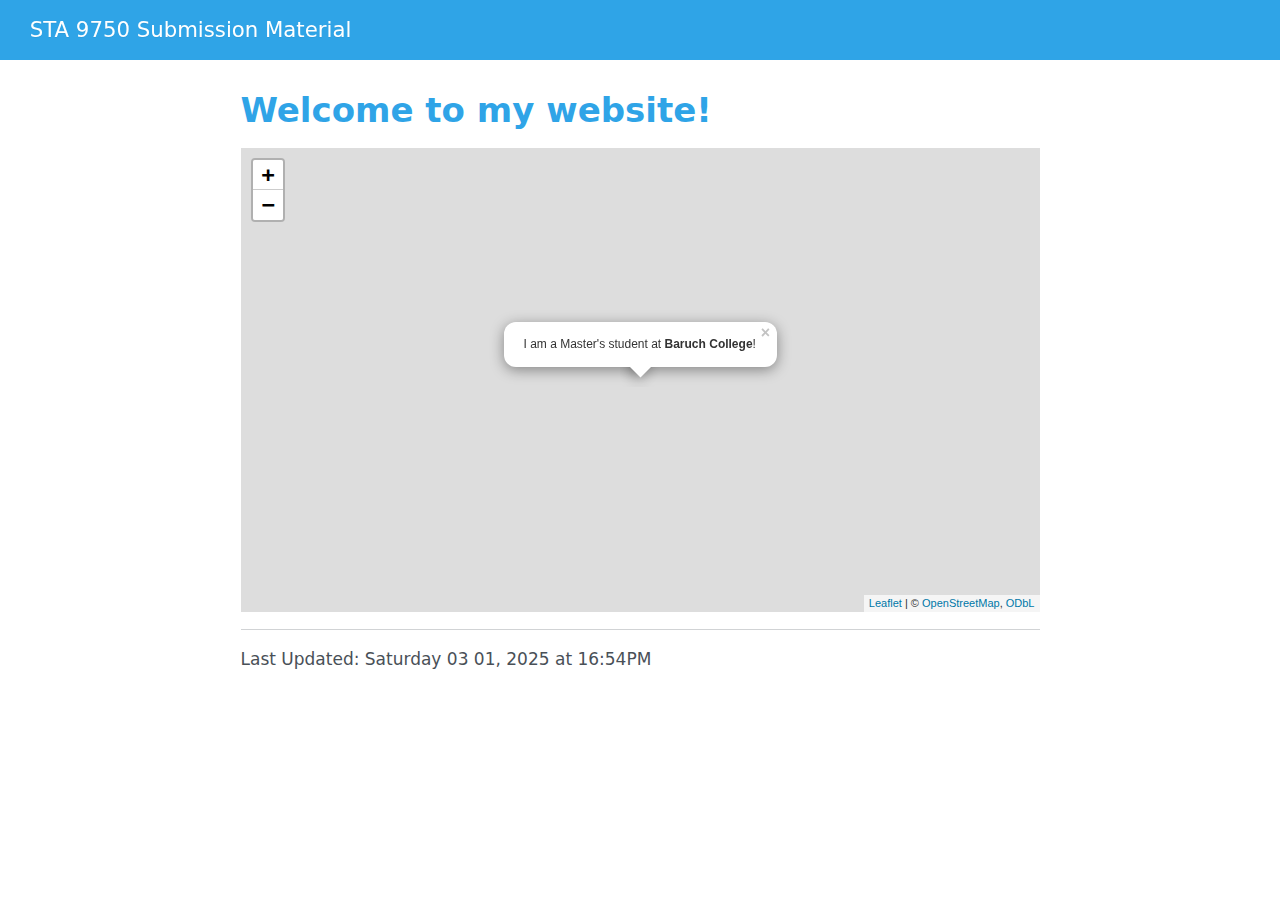
==== docs/index.html @ 170906ae "map added" ====
<!DOCTYPE html>
<html xmlns="http://www.w3.org/1999/xhtml" lang="en" xml:lang="en"><head>

<meta charset="utf-8">
<meta name="generator" content="quarto-1.6.40">

<meta name="viewport" content="width=device-width, initial-scale=1.0, user-scalable=yes">


<title>Welcome to my website! – STA 9750 Submission Material</title>
<style>
code{white-space: pre-wrap;}
span.smallcaps{font-variant: small-caps;}
div.columns{display: flex; gap: min(4vw, 1.5em);}
div.column{flex: auto; overflow-x: auto;}
div.hanging-indent{margin-left: 1.5em; text-indent: -1.5em;}
ul.task-list{list-style: none;}
ul.task-list li input[type="checkbox"] {
  width: 0.8em;
  margin: 0 0.8em 0.2em -1em; /* quarto-specific, see https://github.com/quarto-dev/quarto-cli/issues/4556 */ 
  vertical-align: middle;
}
</style>


<script src="site_libs/quarto-nav/quarto-nav.js"></script>
<script src="site_libs/quarto-nav/headroom.min.js"></script>
<script src="site_libs/clipboard/clipboard.min.js"></script>
<script src="site_libs/quarto-search/autocomplete.umd.js"></script>
<script src="site_libs/quarto-search/fuse.min.js"></script>
<script src="site_libs/quarto-search/quarto-search.js"></script>
<meta name="quarto:offset" content="./">
<script src="site_libs/quarto-html/quarto.js"></script>
<script src="site_libs/quarto-html/popper.min.js"></script>
<script src="site_libs/quarto-html/tippy.umd.min.js"></script>
<script src="site_libs/quarto-html/anchor.min.js"></script>
<link href="site_libs/quarto-html/tippy.css" rel="stylesheet">
<link href="site_libs/quarto-html/quarto-syntax-highlighting-549806ee2085284f45b00abea8c6df48.css" rel="stylesheet" id="quarto-text-highlighting-styles">
<script src="site_libs/bootstrap/bootstrap.min.js"></script>
<link href="site_libs/bootstrap/bootstrap-icons.css" rel="stylesheet">
<link href="site_libs/bootstrap/bootstrap-3405eb2cd25431ae6684dd634ade2368.min.css" rel="stylesheet" append-hash="true" id="quarto-bootstrap" data-mode="light">
<script id="quarto-search-options" type="application/json">{
  "location": "navbar",
  "copy-button": false,
  "collapse-after": 3,
  "panel-placement": "end",
  "type": "overlay",
  "limit": 50,
  "keyboard-shortcut": [
    "f",
    "/",
    "s"
  ],
  "show-item-context": false,
  "language": {
    "search-no-results-text": "No results",
    "search-matching-documents-text": "matching documents",
    "search-copy-link-title": "Copy link to search",
    "search-hide-matches-text": "Hide additional matches",
    "search-more-match-text": "more match in this document",
    "search-more-matches-text": "more matches in this document",
    "search-clear-button-title": "Clear",
    "search-text-placeholder": "",
    "search-detached-cancel-button-title": "Cancel",
    "search-submit-button-title": "Submit",
    "search-label": "Search"
  }
}</script>
<link href="site_libs/htmltools-fill-0.5.8.1/fill.css" rel="stylesheet">
<script src="site_libs/htmlwidgets-1.6.4/htmlwidgets.js"></script>
<script src="site_libs/jquery-3.6.0/jquery-3.6.0.min.js"></script>
<link href="site_libs/leaflet-1.3.1/leaflet.css" rel="stylesheet">
<script src="site_libs/leaflet-1.3.1/leaflet.js"></script>
<link href="site_libs/leafletfix-1.0.0/leafletfix.css" rel="stylesheet">
<script src="site_libs/proj4-2.6.2/proj4.min.js"></script>
<script src="site_libs/Proj4Leaflet-1.0.1/proj4leaflet.js"></script>
<link href="site_libs/rstudio_leaflet-1.3.1/rstudio_leaflet.css" rel="stylesheet">
<script src="site_libs/leaflet-binding-2.2.2/leaflet.js"></script>


</head>

<body class="nav-fixed fullcontent">

<div id="quarto-search-results"></div>
  <header id="quarto-header" class="headroom fixed-top">
    <nav class="navbar navbar-expand-lg " data-bs-theme="dark">
      <div class="navbar-container container-fluid">
      <div class="navbar-brand-container mx-auto">
    <a class="navbar-brand" href="./index.html">
    <span class="navbar-title">STA 9750 Submission Material</span>
    </a>
  </div>
        <div class="quarto-navbar-tools tools-end">
</div>
      </div> <!-- /container-fluid -->
    </nav>
</header>
<!-- content -->
<div id="quarto-content" class="quarto-container page-columns page-rows-contents page-layout-article page-navbar">
<!-- sidebar -->
<!-- margin-sidebar -->
    
<!-- main -->
<main class="content" id="quarto-document-content">

<header id="title-block-header" class="quarto-title-block default">
<div class="quarto-title">
<h1 class="title">Welcome to my website!</h1>
</div>



<div class="quarto-title-meta">

    
  
    
  </div>
  


</header>


<div class="cell">
<div class="cell-output-display">
<div class="leaflet html-widget html-fill-item" id="htmlwidget-53756e799c23fab4b5a3" style="width:100%;height:464px;"></div>
<script type="application/json" data-for="htmlwidget-53756e799c23fab4b5a3">{"x":{"options":{"crs":{"crsClass":"L.CRS.EPSG3857","code":null,"proj4def":null,"projectedBounds":null,"options":{}}},"calls":[{"method":"addTiles","args":["https://{s}.tile.openstreetmap.org/{z}/{x}/{y}.png",null,null,{"minZoom":0,"maxZoom":18,"tileSize":256,"subdomains":"abc","errorTileUrl":"","tms":false,"noWrap":false,"zoomOffset":0,"zoomReverse":false,"opacity":1,"zIndex":1,"detectRetina":false,"attribution":"&copy; <a href=\"https://openstreetmap.org/copyright/\">OpenStreetMap<\/a>,  <a href=\"https://opendatacommons.org/licenses/odbl/\">ODbL<\/a>"}]},{"method":"addPopups","args":[40.75028,-73.98333,"I am a Master's student at <b>Baruch College<\/b>!",null,null,{"maxWidth":300,"minWidth":50,"autoPan":true,"keepInView":false,"closeButton":true,"className":""}]}],"setView":[[40.75028,-73.98333],17,[]],"limits":{"lat":[40.75028,40.75028],"lng":[-73.98333,-73.98333]}},"evals":[],"jsHooks":[]}</script>
</div>
</div>
<hr>
<p>Last Updated: Saturday 03 01, 2025 at 16:54PM</p>



</main> <!-- /main -->
<script id="quarto-html-after-body" type="application/javascript">
window.document.addEventListener("DOMContentLoaded", function (event) {
  const toggleBodyColorMode = (bsSheetEl) => {
    const mode = bsSheetEl.getAttribute("data-mode");
    const bodyEl = window.document.querySelector("body");
    if (mode === "dark") {
      bodyEl.classList.add("quarto-dark");
      bodyEl.classList.remove("quarto-light");
    } else {
      bodyEl.classList.add("quarto-light");
      bodyEl.classList.remove("quarto-dark");
    }
  }
  const toggleBodyColorPrimary = () => {
    const bsSheetEl = window.document.querySelector("link#quarto-bootstrap");
    if (bsSheetEl) {
      toggleBodyColorMode(bsSheetEl);
    }
  }
  toggleBodyColorPrimary();  
  const icon = "";
  const anchorJS = new window.AnchorJS();
  anchorJS.options = {
    placement: 'right',
    icon: icon
  };
  anchorJS.add('.anchored');
  const isCodeAnnotation = (el) => {
    for (const clz of el.classList) {
      if (clz.startsWith('code-annotation-')) {                     
        return true;
      }
    }
    return false;
  }
  const onCopySuccess = function(e) {
    // button target
    const button = e.trigger;
    // don't keep focus
    button.blur();
    // flash "checked"
    button.classList.add('code-copy-button-checked');
    var currentTitle = button.getAttribute("title");
    button.setAttribute("title", "Copied!");
    let tooltip;
    if (window.bootstrap) {
      button.setAttribute("data-bs-toggle", "tooltip");
      button.setAttribute("data-bs-placement", "left");
      button.setAttribute("data-bs-title", "Copied!");
      tooltip = new bootstrap.Tooltip(button, 
        { trigger: "manual", 
          customClass: "code-copy-button-tooltip",
          offset: [0, -8]});
      tooltip.show();    
    }
    setTimeout(function() {
      if (tooltip) {
        tooltip.hide();
        button.removeAttribute("data-bs-title");
        button.removeAttribute("data-bs-toggle");
        button.removeAttribute("data-bs-placement");
      }
      button.setAttribute("title", currentTitle);
      button.classList.remove('code-copy-button-checked');
    }, 1000);
    // clear code selection
    e.clearSelection();
  }
  const getTextToCopy = function(trigger) {
      const codeEl = trigger.previousElementSibling.cloneNode(true);
      for (const childEl of codeEl.children) {
        if (isCodeAnnotation(childEl)) {
          childEl.remove();
        }
      }
      return codeEl.innerText;
  }
  const clipboard = new window.ClipboardJS('.code-copy-button:not([data-in-quarto-modal])', {
    text: getTextToCopy
  });
  clipboard.on('success', onCopySuccess);
  if (window.document.getElementById('quarto-embedded-source-code-modal')) {
    const clipboardModal = new window.ClipboardJS('.code-copy-button[data-in-quarto-modal]', {
      text: getTextToCopy,
      container: window.document.getElementById('quarto-embedded-source-code-modal')
    });
    clipboardModal.on('success', onCopySuccess);
  }
    var localhostRegex = new RegExp(/^(?:http|https):\/\/localhost\:?[0-9]*\//);
    var mailtoRegex = new RegExp(/^mailto:/);
      var filterRegex = new RegExp("https:\/\/song-bai-gh\.github\.io\/STA9750-2025-SPRING\/");
    var isInternal = (href) => {
        return filterRegex.test(href) || localhostRegex.test(href) || mailtoRegex.test(href);
    }
    // Inspect non-navigation links and adorn them if external
 	var links = window.document.querySelectorAll('a[href]:not(.nav-link):not(.navbar-brand):not(.toc-action):not(.sidebar-link):not(.sidebar-item-toggle):not(.pagination-link):not(.no-external):not([aria-hidden]):not(.dropdown-item):not(.quarto-navigation-tool):not(.about-link)');
    for (var i=0; i<links.length; i++) {
      const link = links[i];
      if (!isInternal(link.href)) {
        // undo the damage that might have been done by quarto-nav.js in the case of
        // links that we want to consider external
        if (link.dataset.originalHref !== undefined) {
          link.href = link.dataset.originalHref;
        }
      }
    }
  function tippyHover(el, contentFn, onTriggerFn, onUntriggerFn) {
    const config = {
      allowHTML: true,
      maxWidth: 500,
      delay: 100,
      arrow: false,
      appendTo: function(el) {
          return el.parentElement;
      },
      interactive: true,
      interactiveBorder: 10,
      theme: 'quarto',
      placement: 'bottom-start',
    };
    if (contentFn) {
      config.content = contentFn;
    }
    if (onTriggerFn) {
      config.onTrigger = onTriggerFn;
    }
    if (onUntriggerFn) {
      config.onUntrigger = onUntriggerFn;
    }
    window.tippy(el, config); 
  }
  const noterefs = window.document.querySelectorAll('a[role="doc-noteref"]');
  for (var i=0; i<noterefs.length; i++) {
    const ref = noterefs[i];
    tippyHover(ref, function() {
      // use id or data attribute instead here
      let href = ref.getAttribute('data-footnote-href') || ref.getAttribute('href');
      try { href = new URL(href).hash; } catch {}
      const id = href.replace(/^#\/?/, "");
      const note = window.document.getElementById(id);
      if (note) {
        return note.innerHTML;
      } else {
        return "";
      }
    });
  }
  const xrefs = window.document.querySelectorAll('a.quarto-xref');
  const processXRef = (id, note) => {
    // Strip column container classes
    const stripColumnClz = (el) => {
      el.classList.remove("page-full", "page-columns");
      if (el.children) {
        for (const child of el.children) {
          stripColumnClz(child);
        }
      }
    }
    stripColumnClz(note)
    if (id === null || id.startsWith('sec-')) {
      // Special case sections, only their first couple elements
      const container = document.createElement("div");
      if (note.children && note.children.length > 2) {
        container.appendChild(note.children[0].cloneNode(true));
        for (let i = 1; i < note.children.length; i++) {
          const child = note.children[i];
          if (child.tagName === "P" && child.innerText === "") {
            continue;
          } else {
            container.appendChild(child.cloneNode(true));
            break;
          }
        }
        if (window.Quarto?.typesetMath) {
          window.Quarto.typesetMath(container);
        }
        return container.innerHTML
      } else {
        if (window.Quarto?.typesetMath) {
          window.Quarto.typesetMath(note);
        }
        return note.innerHTML;
      }
    } else {
      // Remove any anchor links if they are present
      const anchorLink = note.querySelector('a.anchorjs-link');
      if (anchorLink) {
        anchorLink.remove();
      }
      if (window.Quarto?.typesetMath) {
        window.Quarto.typesetMath(note);
      }
      if (note.classList.contains("callout")) {
        return note.outerHTML;
      } else {
        return note.innerHTML;
      }
    }
  }
  for (var i=0; i<xrefs.length; i++) {
    const xref = xrefs[i];
    tippyHover(xref, undefined, function(instance) {
      instance.disable();
      let url = xref.getAttribute('href');
      let hash = undefined; 
      if (url.startsWith('#')) {
        hash = url;
      } else {
        try { hash = new URL(url).hash; } catch {}
      }
      if (hash) {
        const id = hash.replace(/^#\/?/, "");
        const note = window.document.getElementById(id);
        if (note !== null) {
          try {
            const html = processXRef(id, note.cloneNode(true));
            instance.setContent(html);
          } finally {
            instance.enable();
            instance.show();
          }
        } else {
          // See if we can fetch this
          fetch(url.split('#')[0])
          .then(res => res.text())
          .then(html => {
            const parser = new DOMParser();
            const htmlDoc = parser.parseFromString(html, "text/html");
            const note = htmlDoc.getElementById(id);
            if (note !== null) {
              const html = processXRef(id, note);
              instance.setContent(html);
            } 
          }).finally(() => {
            instance.enable();
            instance.show();
          });
        }
      } else {
        // See if we can fetch a full url (with no hash to target)
        // This is a special case and we should probably do some content thinning / targeting
        fetch(url)
        .then(res => res.text())
        .then(html => {
          const parser = new DOMParser();
          const htmlDoc = parser.parseFromString(html, "text/html");
          const note = htmlDoc.querySelector('main.content');
          if (note !== null) {
            // This should only happen for chapter cross references
            // (since there is no id in the URL)
            // remove the first header
            if (note.children.length > 0 && note.children[0].tagName === "HEADER") {
              note.children[0].remove();
            }
            const html = processXRef(null, note);
            instance.setContent(html);
          } 
        }).finally(() => {
          instance.enable();
          instance.show();
        });
      }
    }, function(instance) {
    });
  }
      let selectedAnnoteEl;
      const selectorForAnnotation = ( cell, annotation) => {
        let cellAttr = 'data-code-cell="' + cell + '"';
        let lineAttr = 'data-code-annotation="' +  annotation + '"';
        const selector = 'span[' + cellAttr + '][' + lineAttr + ']';
        return selector;
      }
      const selectCodeLines = (annoteEl) => {
        const doc = window.document;
        const targetCell = annoteEl.getAttribute("data-target-cell");
        const targetAnnotation = annoteEl.getAttribute("data-target-annotation");
        const annoteSpan = window.document.querySelector(selectorForAnnotation(targetCell, targetAnnotation));
        const lines = annoteSpan.getAttribute("data-code-lines").split(",");
        const lineIds = lines.map((line) => {
          return targetCell + "-" + line;
        })
        let top = null;
        let height = null;
        let parent = null;
        if (lineIds.length > 0) {
            //compute the position of the single el (top and bottom and make a div)
            const el = window.document.getElementById(lineIds[0]);
            top = el.offsetTop;
            height = el.offsetHeight;
            parent = el.parentElement.parentElement;
          if (lineIds.length > 1) {
            const lastEl = window.document.getElementById(lineIds[lineIds.length - 1]);
            const bottom = lastEl.offsetTop + lastEl.offsetHeight;
            height = bottom - top;
          }
          if (top !== null && height !== null && parent !== null) {
            // cook up a div (if necessary) and position it 
            let div = window.document.getElementById("code-annotation-line-highlight");
            if (div === null) {
              div = window.document.createElement("div");
              div.setAttribute("id", "code-annotation-line-highlight");
              div.style.position = 'absolute';
              parent.appendChild(div);
            }
            div.style.top = top - 2 + "px";
            div.style.height = height + 4 + "px";
            div.style.left = 0;
            let gutterDiv = window.document.getElementById("code-annotation-line-highlight-gutter");
            if (gutterDiv === null) {
              gutterDiv = window.document.createElement("div");
              gutterDiv.setAttribute("id", "code-annotation-line-highlight-gutter");
              gutterDiv.style.position = 'absolute';
              const codeCell = window.document.getElementById(targetCell);
              const gutter = codeCell.querySelector('.code-annotation-gutter');
              gutter.appendChild(gutterDiv);
            }
            gutterDiv.style.top = top - 2 + "px";
            gutterDiv.style.height = height + 4 + "px";
          }
          selectedAnnoteEl = annoteEl;
        }
      };
      const unselectCodeLines = () => {
        const elementsIds = ["code-annotation-line-highlight", "code-annotation-line-highlight-gutter"];
        elementsIds.forEach((elId) => {
          const div = window.document.getElementById(elId);
          if (div) {
            div.remove();
          }
        });
        selectedAnnoteEl = undefined;
      };
        // Handle positioning of the toggle
    window.addEventListener(
      "resize",
      throttle(() => {
        elRect = undefined;
        if (selectedAnnoteEl) {
          selectCodeLines(selectedAnnoteEl);
        }
      }, 10)
    );
    function throttle(fn, ms) {
    let throttle = false;
    let timer;
      return (...args) => {
        if(!throttle) { // first call gets through
            fn.apply(this, args);
            throttle = true;
        } else { // all the others get throttled
            if(timer) clearTimeout(timer); // cancel #2
            timer = setTimeout(() => {
              fn.apply(this, args);
              timer = throttle = false;
            }, ms);
        }
      };
    }
      // Attach click handler to the DT
      const annoteDls = window.document.querySelectorAll('dt[data-target-cell]');
      for (const annoteDlNode of annoteDls) {
        annoteDlNode.addEventListener('click', (event) => {
          const clickedEl = event.target;
          if (clickedEl !== selectedAnnoteEl) {
            unselectCodeLines();
            const activeEl = window.document.querySelector('dt[data-target-cell].code-annotation-active');
            if (activeEl) {
              activeEl.classList.remove('code-annotation-active');
            }
            selectCodeLines(clickedEl);
            clickedEl.classList.add('code-annotation-active');
          } else {
            // Unselect the line
            unselectCodeLines();
            clickedEl.classList.remove('code-annotation-active');
          }
        });
      }
  const findCites = (el) => {
    const parentEl = el.parentElement;
    if (parentEl) {
      const cites = parentEl.dataset.cites;
      if (cites) {
        return {
          el,
          cites: cites.split(' ')
        };
      } else {
        return findCites(el.parentElement)
      }
    } else {
      return undefined;
    }
  };
  var bibliorefs = window.document.querySelectorAll('a[role="doc-biblioref"]');
  for (var i=0; i<bibliorefs.length; i++) {
    const ref = bibliorefs[i];
    const citeInfo = findCites(ref);
    if (citeInfo) {
      tippyHover(citeInfo.el, function() {
        var popup = window.document.createElement('div');
        citeInfo.cites.forEach(function(cite) {
          var citeDiv = window.document.createElement('div');
          citeDiv.classList.add('hanging-indent');
          citeDiv.classList.add('csl-entry');
          var biblioDiv = window.document.getElementById('ref-' + cite);
          if (biblioDiv) {
            citeDiv.innerHTML = biblioDiv.innerHTML;
          }
          popup.appendChild(citeDiv);
        });
        return popup.innerHTML;
      });
    }
  }
});
</script>
</div> <!-- /content -->




</body></html>
---- docs/site_libs/quarto-html/tippy.css ----
.tippy-box[data-animation=fade][data-state=hidden]{opacity:0}[data-tippy-root]{max-width:calc(100vw - 10px)}.tippy-box{position:relative;background-color:#333;color:#fff;border-radius:4px;font-size:14px;line-height:1.4;white-space:normal;outline:0;transition-property:transform,visibility,opacity}.tippy-box[data-placement^=top]>.tippy-arrow{bottom:0}.tippy-box[data-placement^=top]>.tippy-arrow:before{bottom:-7px;left:0;border-width:8px 8px 0;border-top-color:initial;transform-origin:center top}.tippy-box[data-placement^=bottom]>.tippy-arrow{top:0}.tippy-box[data-placement^=bottom]>.tippy-arrow:before{top:-7px;left:0;border-width:0 8px 8px;border-bottom-color:initial;transform-origin:center bottom}.tippy-box[data-placement^=left]>.tippy-arrow{right:0}.tippy-box[data-placement^=left]>.tippy-arrow:before{border-width:8px 0 8px 8px;border-left-color:initial;right:-7px;transform-origin:center left}.tippy-box[data-placement^=right]>.tippy-arrow{left:0}.tippy-box[data-placement^=right]>.tippy-arrow:before{left:-7px;border-width:8px 8px 8px 0;border-right-color:initial;transform-origin:center right}.tippy-box[data-inertia][data-state=visible]{transition-timing-function:cubic-bezier(.54,1.5,.38,1.11)}.tippy-arrow{width:16px;height:16px;color:#333}.tippy-arrow:before{content:"";position:absolute;border-color:transparent;border-style:solid}.tippy-content{position:relative;padding:5px 9px;z-index:1}
---- docs/site_libs/quarto-html/quarto-syntax-highlighting-549806ee2085284f45b00abea8c6df48.css ----
/* quarto syntax highlight colors */
:root {
  --quarto-hl-ot-color: #003B4F;
  --quarto-hl-at-color: #657422;
  --quarto-hl-ss-color: #20794D;
  --quarto-hl-an-color: #5E5E5E;
  --quarto-hl-fu-color: #4758AB;
  --quarto-hl-st-color: #20794D;
  --quarto-hl-cf-color: #003B4F;
  --quarto-hl-op-color: #5E5E5E;
  --quarto-hl-er-color: #AD0000;
  --quarto-hl-bn-color: #AD0000;
  --quarto-hl-al-color: #AD0000;
  --quarto-hl-va-color: #111111;
  --quarto-hl-bu-color: inherit;
  --quarto-hl-ex-color: inherit;
  --quarto-hl-pp-color: #AD0000;
  --quarto-hl-in-color: #5E5E5E;
  --quarto-hl-vs-color: #20794D;
  --quarto-hl-wa-color: #5E5E5E;
  --quarto-hl-do-color: #5E5E5E;
  --quarto-hl-im-color: #00769E;
  --quarto-hl-ch-color: #20794D;
  --quarto-hl-dt-color: #AD0000;
  --quarto-hl-fl-color: #AD0000;
  --quarto-hl-co-color: #5E5E5E;
  --quarto-hl-cv-color: #5E5E5E;
  --quarto-hl-cn-color: #8f5902;
  --quarto-hl-sc-color: #5E5E5E;
  --quarto-hl-dv-color: #AD0000;
  --quarto-hl-kw-color: #003B4F;
}

/* other quarto variables */
:root {
  --quarto-font-monospace: SFMono-Regular, Menlo, Monaco, Consolas, "Liberation Mono", "Courier New", monospace;
}

pre > code.sourceCode > span {
  color: #003B4F;
}

code span {
  color: #003B4F;
}

code.sourceCode > span {
  color: #003B4F;
}

div.sourceCode,
div.sourceCode pre.sourceCode {
  color: #003B4F;
}

code span.ot {
  color: #003B4F;
  font-style: inherit;
}

code span.at {
  color: #657422;
  font-style: inherit;
}

code span.ss {
  color: #20794D;
  font-style: inherit;
}

code span.an {
  color: #5E5E5E;
  font-style: inherit;
}

code span.fu {
  color: #4758AB;
  font-style: inherit;
}

code span.st {
  color: #20794D;
  font-style: inherit;
}

code span.cf {
  color: #003B4F;
  font-weight: bold;
  font-style: inherit;
}

code span.op {
  color: #5E5E5E;
  font-style: inherit;
}

code span.er {
  color: #AD0000;
  font-style: inherit;
}

code span.bn {
  color: #AD0000;
  font-style: inherit;
}

code span.al {
  color: #AD0000;
  font-style: inherit;
}

code span.va {
  color: #111111;
  font-style: inherit;
}

code span.bu {
  font-style: inherit;
}

code span.ex {
  font-style: inherit;
}

code span.pp {
  color: #AD0000;
  font-style: inherit;
}

code span.in {
  color: #5E5E5E;
  font-style: inherit;
}

code span.vs {
  color: #20794D;
  font-style: inherit;
}

code span.wa {
  color: #5E5E5E;
  font-style: italic;
}

code span.do {
  color: #5E5E5E;
  font-style: italic;
}

code span.im {
  color: #00769E;
  font-style: inherit;
}

code span.ch {
  color: #20794D;
  font-style: inherit;
}

code span.dt {
  color: #AD0000;
  font-style: inherit;
}

code span.fl {
  color: #AD0000;
  font-style: inherit;
}

code span.co {
  color: #5E5E5E;
  font-style: inherit;
}

code span.cv {
  color: #5E5E5E;
  font-style: italic;
}

code span.cn {
  color: #8f5902;
  font-style: inherit;
}

code span.sc {
  color: #5E5E5E;
  font-style: inherit;
}

code span.dv {
  color: #AD0000;
  font-style: inherit;
}

code span.kw {
  color: #003B4F;
  font-weight: bold;
  font-style: inherit;
}

.prevent-inlining {
  content: "</";
}

/*# sourceMappingURL=ae99138f4fbc2fb4c9f5e5cd69c22459.css.map */
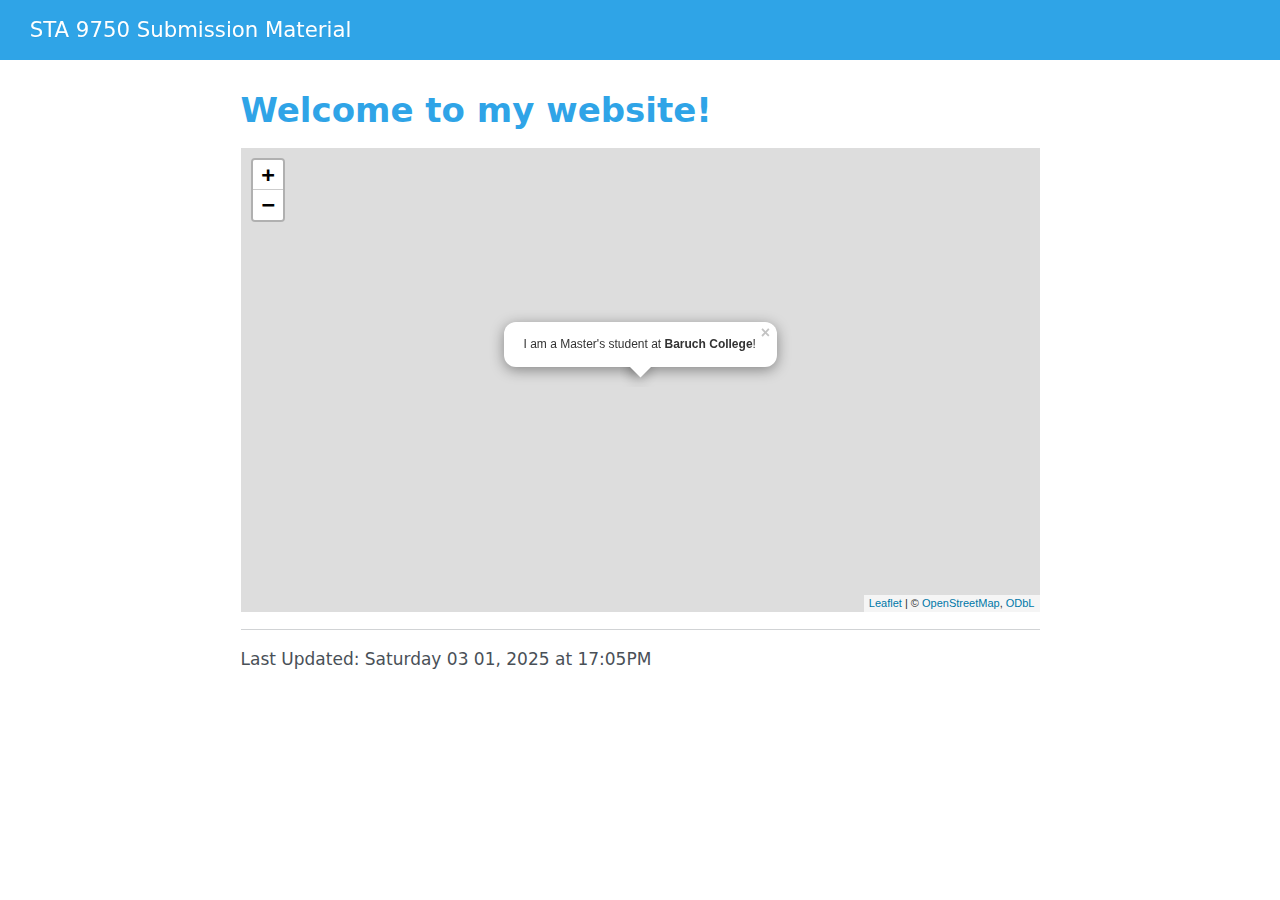
==== commit c6057a13: "visit me" ====
--- a/docs/index.html
+++ b/docs/index.html
@@ -125,12 +125,12 @@
 
 <div class="cell">
 <div class="cell-output-display">
-<div class="leaflet html-widget html-fill-item" id="htmlwidget-53756e799c23fab4b5a3" style="width:100%;height:464px;"></div>
-<script type="application/json" data-for="htmlwidget-53756e799c23fab4b5a3">{"x":{"options":{"crs":{"crsClass":"L.CRS.EPSG3857","code":null,"proj4def":null,"projectedBounds":null,"options":{}}},"calls":[{"method":"addTiles","args":["https://{s}.tile.openstreetmap.org/{z}/{x}/{y}.png",null,null,{"minZoom":0,"maxZoom":18,"tileSize":256,"subdomains":"abc","errorTileUrl":"","tms":false,"noWrap":false,"zoomOffset":0,"zoomReverse":false,"opacity":1,"zIndex":1,"detectRetina":false,"attribution":"&copy; <a href=\"https://openstreetmap.org/copyright/\">OpenStreetMap<\/a>,  <a href=\"https://opendatacommons.org/licenses/odbl/\">ODbL<\/a>"}]},{"method":"addPopups","args":[40.75028,-73.98333,"I am a Master's student at <b>Baruch College<\/b>!",null,null,{"maxWidth":300,"minWidth":50,"autoPan":true,"keepInView":false,"closeButton":true,"className":""}]}],"setView":[[40.75028,-73.98333],17,[]],"limits":{"lat":[40.75028,40.75028],"lng":[-73.98333,-73.98333]}},"evals":[],"jsHooks":[]}</script>
+<div class="leaflet html-widget html-fill-item" id="htmlwidget-3a847075b5f201337bdb" style="width:100%;height:464px;"></div>
+<script type="application/json" data-for="htmlwidget-3a847075b5f201337bdb">{"x":{"options":{"crs":{"crsClass":"L.CRS.EPSG3857","code":null,"proj4def":null,"projectedBounds":null,"options":{}}},"calls":[{"method":"addTiles","args":["https://{s}.tile.openstreetmap.org/{z}/{x}/{y}.png",null,null,{"minZoom":0,"maxZoom":18,"tileSize":256,"subdomains":"abc","errorTileUrl":"","tms":false,"noWrap":false,"zoomOffset":0,"zoomReverse":false,"opacity":1,"zIndex":1,"detectRetina":false,"attribution":"&copy; <a href=\"https://openstreetmap.org/copyright/\">OpenStreetMap<\/a>,  <a href=\"https://opendatacommons.org/licenses/odbl/\">ODbL<\/a>"}]},{"method":"addPopups","args":[40.75028,-73.98333,"I am a Master's student at <b>Baruch College<\/b>!",null,null,{"maxWidth":300,"minWidth":50,"autoPan":true,"keepInView":false,"closeButton":true,"className":""}]}],"setView":[[40.75028,-73.98333],17,[]],"limits":{"lat":[40.75028,40.75028],"lng":[-73.98333,-73.98333]}},"evals":[],"jsHooks":[]}</script>
 </div>
 </div>
 <hr>
-<p>Last Updated: Saturday 03 01, 2025 at 16:54PM</p>
+<p>Last Updated: Saturday 03 01, 2025 at 17:05PM</p>
 
 
 
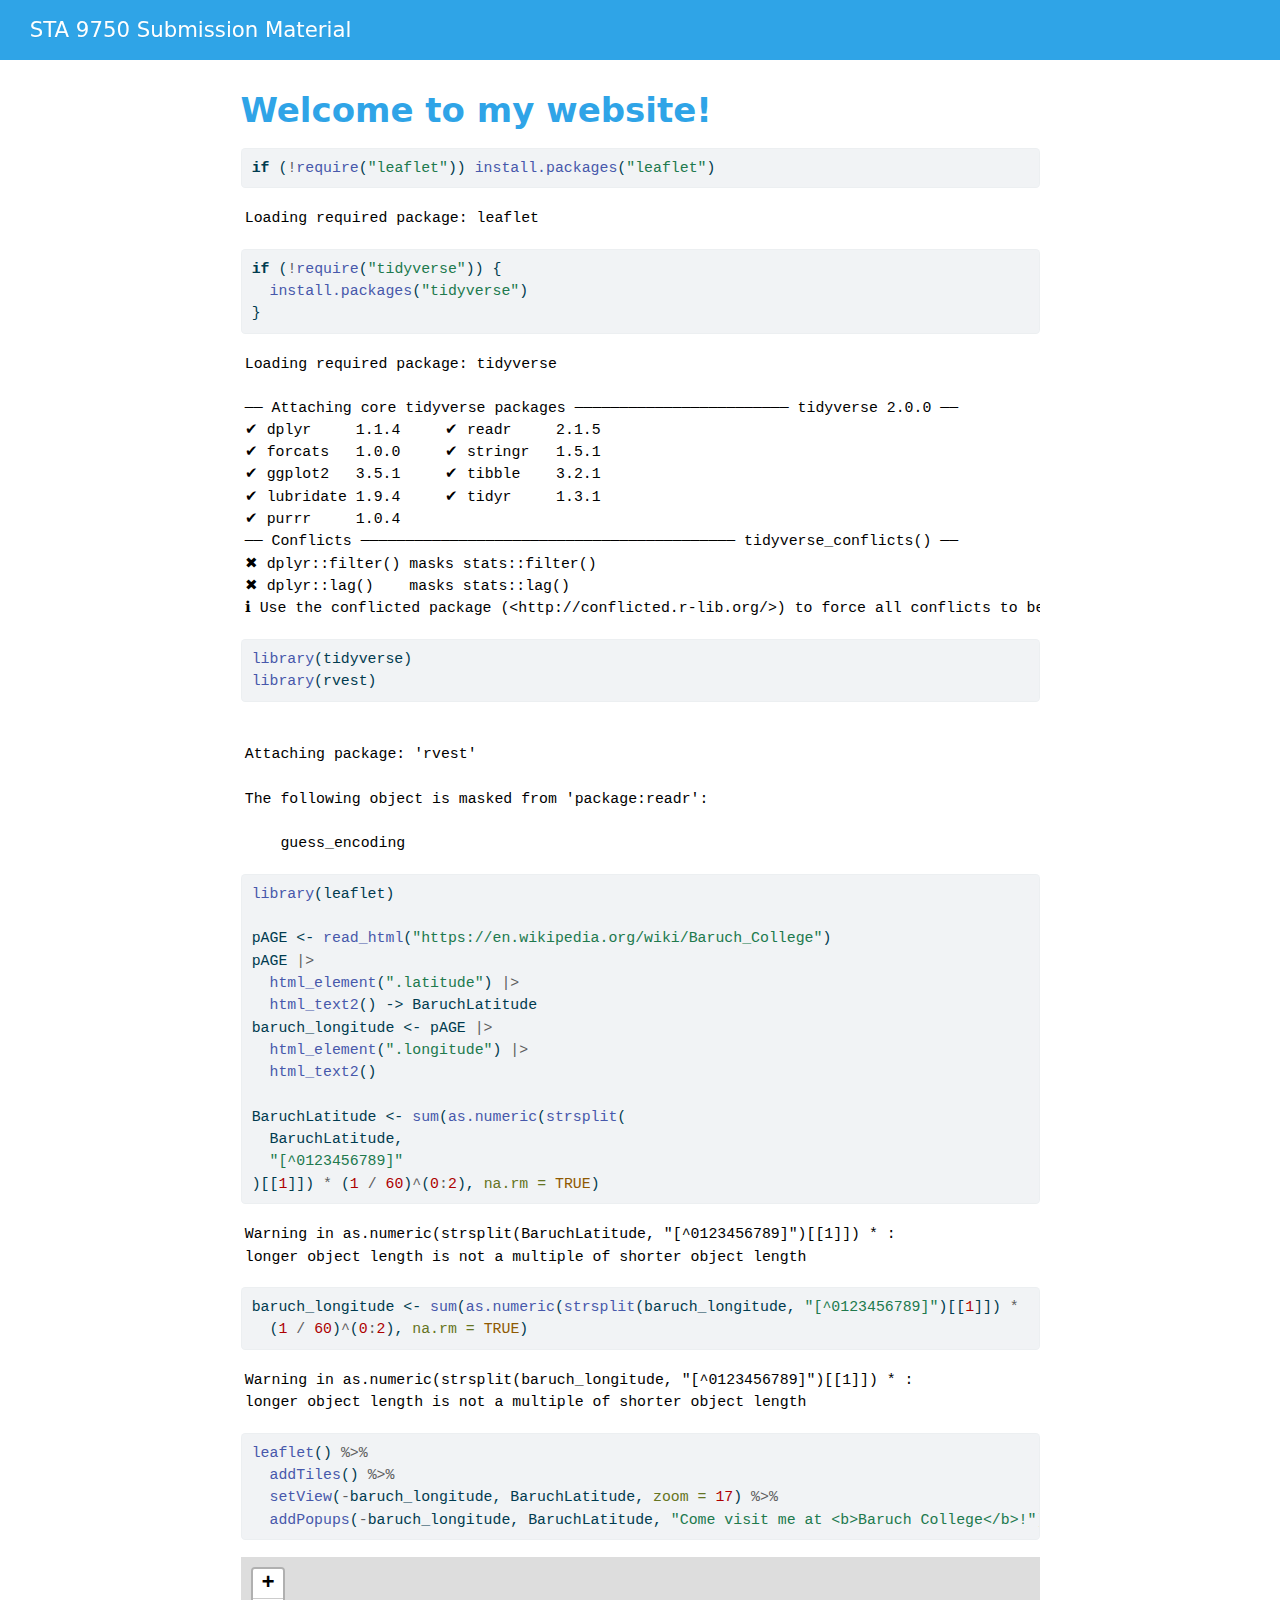
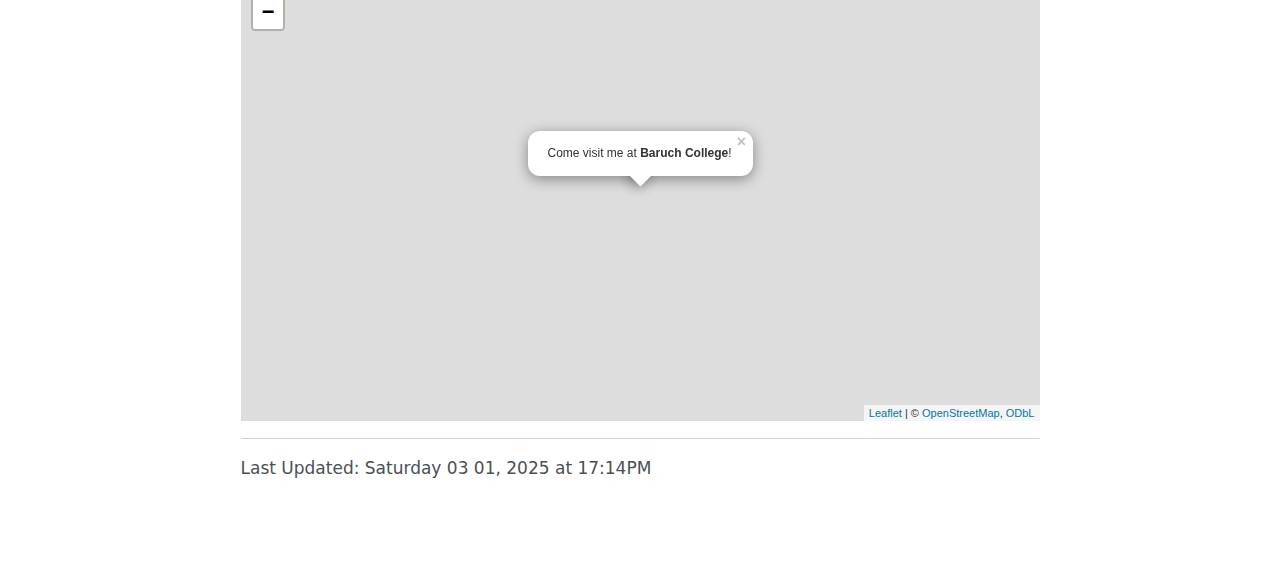
==== commit 10f7c12e: "visit me" ====
--- a/docs/index.html
+++ b/docs/index.html
@@ -19,6 +19,40 @@
   width: 0.8em;
   margin: 0 0.8em 0.2em -1em; /* quarto-specific, see https://github.com/quarto-dev/quarto-cli/issues/4556 */ 
   vertical-align: middle;
+}
+/* CSS for syntax highlighting */
+pre > code.sourceCode { white-space: pre; position: relative; }
+pre > code.sourceCode > span { line-height: 1.25; }
+pre > code.sourceCode > span:empty { height: 1.2em; }
+.sourceCode { overflow: visible; }
+code.sourceCode > span { color: inherit; text-decoration: inherit; }
+div.sourceCode { margin: 1em 0; }
+pre.sourceCode { margin: 0; }
+@media screen {
+div.sourceCode { overflow: auto; }
+}
+@media print {
+pre > code.sourceCode { white-space: pre-wrap; }
+pre > code.sourceCode > span { display: inline-block; text-indent: -5em; padding-left: 5em; }
+}
+pre.numberSource code
+  { counter-reset: source-line 0; }
+pre.numberSource code > span
+  { position: relative; left: -4em; counter-increment: source-line; }
+pre.numberSource code > span > a:first-child::before
+  { content: counter(source-line);
+    position: relative; left: -1em; text-align: right; vertical-align: baseline;
+    border: none; display: inline-block;
+    -webkit-touch-callout: none; -webkit-user-select: none;
+    -khtml-user-select: none; -moz-user-select: none;
+    -ms-user-select: none; user-select: none;
+    padding: 0 4px; width: 4em;
+  }
+pre.numberSource { margin-left: 3em;  padding-left: 4px; }
+div.sourceCode
+  {   }
+@media screen {
+pre > code.sourceCode > span > a:first-child::before { text-decoration: underline; }
 }
 </style>
 
@@ -124,13 +158,73 @@
 
 
 <div class="cell">
+<div class="sourceCode cell-code" id="cb1"><pre class="sourceCode r code-with-copy"><code class="sourceCode r"><span id="cb1-1"><a href="#cb1-1" aria-hidden="true" tabindex="-1"></a><span class="cf">if</span> (<span class="sc">!</span><span class="fu">require</span>(<span class="st">"leaflet"</span>)) <span class="fu">install.packages</span>(<span class="st">"leaflet"</span>)</span></code><button title="Copy to Clipboard" class="code-copy-button"><i class="bi"></i></button></pre></div>
+<div class="cell-output cell-output-stderr">
+<pre><code>Loading required package: leaflet</code></pre>
+</div>
+<div class="sourceCode cell-code" id="cb3"><pre class="sourceCode r code-with-copy"><code class="sourceCode r"><span id="cb3-1"><a href="#cb3-1" aria-hidden="true" tabindex="-1"></a><span class="cf">if</span> (<span class="sc">!</span><span class="fu">require</span>(<span class="st">"tidyverse"</span>)) {</span>
+<span id="cb3-2"><a href="#cb3-2" aria-hidden="true" tabindex="-1"></a>  <span class="fu">install.packages</span>(<span class="st">"tidyverse"</span>)</span>
+<span id="cb3-3"><a href="#cb3-3" aria-hidden="true" tabindex="-1"></a>}</span></code><button title="Copy to Clipboard" class="code-copy-button"><i class="bi"></i></button></pre></div>
+<div class="cell-output cell-output-stderr">
+<pre><code>Loading required package: tidyverse</code></pre>
+</div>
+<div class="cell-output cell-output-stderr">
+<pre><code>── Attaching core tidyverse packages ──────────────────────── tidyverse 2.0.0 ──
+✔ dplyr     1.1.4     ✔ readr     2.1.5
+✔ forcats   1.0.0     ✔ stringr   1.5.1
+✔ ggplot2   3.5.1     ✔ tibble    3.2.1
+✔ lubridate 1.9.4     ✔ tidyr     1.3.1
+✔ purrr     1.0.4     
+── Conflicts ────────────────────────────────────────── tidyverse_conflicts() ──
+✖ dplyr::filter() masks stats::filter()
+✖ dplyr::lag()    masks stats::lag()
+ℹ Use the conflicted package (&lt;http://conflicted.r-lib.org/&gt;) to force all conflicts to become errors</code></pre>
+</div>
+<div class="sourceCode cell-code" id="cb6"><pre class="sourceCode r code-with-copy"><code class="sourceCode r"><span id="cb6-1"><a href="#cb6-1" aria-hidden="true" tabindex="-1"></a><span class="fu">library</span>(tidyverse)</span>
+<span id="cb6-2"><a href="#cb6-2" aria-hidden="true" tabindex="-1"></a><span class="fu">library</span>(rvest)</span></code><button title="Copy to Clipboard" class="code-copy-button"><i class="bi"></i></button></pre></div>
+<div class="cell-output cell-output-stderr">
+<pre><code>
+Attaching package: 'rvest'
+
+The following object is masked from 'package:readr':
+
+    guess_encoding</code></pre>
+</div>
+<div class="sourceCode cell-code" id="cb8"><pre class="sourceCode r code-with-copy"><code class="sourceCode r"><span id="cb8-1"><a href="#cb8-1" aria-hidden="true" tabindex="-1"></a><span class="fu">library</span>(leaflet)</span>
+<span id="cb8-2"><a href="#cb8-2" aria-hidden="true" tabindex="-1"></a></span>
+<span id="cb8-3"><a href="#cb8-3" aria-hidden="true" tabindex="-1"></a>pAGE <span class="ot">&lt;-</span> <span class="fu">read_html</span>(<span class="st">"https://en.wikipedia.org/wiki/Baruch_College"</span>)</span>
+<span id="cb8-4"><a href="#cb8-4" aria-hidden="true" tabindex="-1"></a>pAGE <span class="sc">|&gt;</span></span>
+<span id="cb8-5"><a href="#cb8-5" aria-hidden="true" tabindex="-1"></a>  <span class="fu">html_element</span>(<span class="st">".latitude"</span>) <span class="sc">|&gt;</span></span>
+<span id="cb8-6"><a href="#cb8-6" aria-hidden="true" tabindex="-1"></a>  <span class="fu">html_text2</span>() <span class="ot">-&gt;</span> BaruchLatitude</span>
+<span id="cb8-7"><a href="#cb8-7" aria-hidden="true" tabindex="-1"></a>baruch_longitude <span class="ot">&lt;-</span> pAGE <span class="sc">|&gt;</span></span>
+<span id="cb8-8"><a href="#cb8-8" aria-hidden="true" tabindex="-1"></a>  <span class="fu">html_element</span>(<span class="st">".longitude"</span>) <span class="sc">|&gt;</span></span>
+<span id="cb8-9"><a href="#cb8-9" aria-hidden="true" tabindex="-1"></a>  <span class="fu">html_text2</span>()</span>
+<span id="cb8-10"><a href="#cb8-10" aria-hidden="true" tabindex="-1"></a></span>
+<span id="cb8-11"><a href="#cb8-11" aria-hidden="true" tabindex="-1"></a>BaruchLatitude <span class="ot">&lt;-</span> <span class="fu">sum</span>(<span class="fu">as.numeric</span>(<span class="fu">strsplit</span>(</span>
+<span id="cb8-12"><a href="#cb8-12" aria-hidden="true" tabindex="-1"></a>  BaruchLatitude,</span>
+<span id="cb8-13"><a href="#cb8-13" aria-hidden="true" tabindex="-1"></a>  <span class="st">"[^0123456789]"</span></span>
+<span id="cb8-14"><a href="#cb8-14" aria-hidden="true" tabindex="-1"></a>)[[<span class="dv">1</span>]]) <span class="sc">*</span> (<span class="dv">1</span> <span class="sc">/</span> <span class="dv">60</span>)<span class="sc">^</span>(<span class="dv">0</span><span class="sc">:</span><span class="dv">2</span>), <span class="at">na.rm =</span> <span class="cn">TRUE</span>)</span></code><button title="Copy to Clipboard" class="code-copy-button"><i class="bi"></i></button></pre></div>
+<div class="cell-output cell-output-stderr">
+<pre><code>Warning in as.numeric(strsplit(BaruchLatitude, "[^0123456789]")[[1]]) * :
+longer object length is not a multiple of shorter object length</code></pre>
+</div>
+<div class="sourceCode cell-code" id="cb10"><pre class="sourceCode r code-with-copy"><code class="sourceCode r"><span id="cb10-1"><a href="#cb10-1" aria-hidden="true" tabindex="-1"></a>baruch_longitude <span class="ot">&lt;-</span> <span class="fu">sum</span>(<span class="fu">as.numeric</span>(<span class="fu">strsplit</span>(baruch_longitude, <span class="st">"[^0123456789]"</span>)[[<span class="dv">1</span>]]) <span class="sc">*</span></span>
+<span id="cb10-2"><a href="#cb10-2" aria-hidden="true" tabindex="-1"></a>  (<span class="dv">1</span> <span class="sc">/</span> <span class="dv">60</span>)<span class="sc">^</span>(<span class="dv">0</span><span class="sc">:</span><span class="dv">2</span>), <span class="at">na.rm =</span> <span class="cn">TRUE</span>)</span></code><button title="Copy to Clipboard" class="code-copy-button"><i class="bi"></i></button></pre></div>
+<div class="cell-output cell-output-stderr">
+<pre><code>Warning in as.numeric(strsplit(baruch_longitude, "[^0123456789]")[[1]]) * :
+longer object length is not a multiple of shorter object length</code></pre>
+</div>
+<div class="sourceCode cell-code" id="cb12"><pre class="sourceCode r code-with-copy"><code class="sourceCode r"><span id="cb12-1"><a href="#cb12-1" aria-hidden="true" tabindex="-1"></a><span class="fu">leaflet</span>() <span class="sc">%&gt;%</span></span>
+<span id="cb12-2"><a href="#cb12-2" aria-hidden="true" tabindex="-1"></a>  <span class="fu">addTiles</span>() <span class="sc">%&gt;%</span></span>
+<span id="cb12-3"><a href="#cb12-3" aria-hidden="true" tabindex="-1"></a>  <span class="fu">setView</span>(<span class="sc">-</span>baruch_longitude, BaruchLatitude, <span class="at">zoom =</span> <span class="dv">17</span>) <span class="sc">%&gt;%</span></span>
+<span id="cb12-4"><a href="#cb12-4" aria-hidden="true" tabindex="-1"></a>  <span class="fu">addPopups</span>(<span class="sc">-</span>baruch_longitude, BaruchLatitude, <span class="st">"Come visit me at &lt;b&gt;Baruch College&lt;/b&gt;!"</span>)</span></code><button title="Copy to Clipboard" class="code-copy-button"><i class="bi"></i></button></pre></div>
 <div class="cell-output-display">
-<div class="leaflet html-widget html-fill-item" id="htmlwidget-3a847075b5f201337bdb" style="width:100%;height:464px;"></div>
-<script type="application/json" data-for="htmlwidget-3a847075b5f201337bdb">{"x":{"options":{"crs":{"crsClass":"L.CRS.EPSG3857","code":null,"proj4def":null,"projectedBounds":null,"options":{}}},"calls":[{"method":"addTiles","args":["https://{s}.tile.openstreetmap.org/{z}/{x}/{y}.png",null,null,{"minZoom":0,"maxZoom":18,"tileSize":256,"subdomains":"abc","errorTileUrl":"","tms":false,"noWrap":false,"zoomOffset":0,"zoomReverse":false,"opacity":1,"zIndex":1,"detectRetina":false,"attribution":"&copy; <a href=\"https://openstreetmap.org/copyright/\">OpenStreetMap<\/a>,  <a href=\"https://opendatacommons.org/licenses/odbl/\">ODbL<\/a>"}]},{"method":"addPopups","args":[40.75028,-73.98333,"I am a Master's student at <b>Baruch College<\/b>!",null,null,{"maxWidth":300,"minWidth":50,"autoPan":true,"keepInView":false,"closeButton":true,"className":""}]}],"setView":[[40.75028,-73.98333],17,[]],"limits":{"lat":[40.75028,40.75028],"lng":[-73.98333,-73.98333]}},"evals":[],"jsHooks":[]}</script>
+<div class="leaflet html-widget html-fill-item" id="htmlwidget-6a853c9718ca7babdd03" style="width:100%;height:464px;"></div>
+<script type="application/json" data-for="htmlwidget-6a853c9718ca7babdd03">{"x":{"options":{"crs":{"crsClass":"L.CRS.EPSG3857","code":null,"proj4def":null,"projectedBounds":null,"options":{}}},"calls":[{"method":"addTiles","args":["https://{s}.tile.openstreetmap.org/{z}/{x}/{y}.png",null,null,{"minZoom":0,"maxZoom":18,"tileSize":256,"subdomains":"abc","errorTileUrl":"","tms":false,"noWrap":false,"zoomOffset":0,"zoomReverse":false,"opacity":1,"zIndex":1,"detectRetina":false,"attribution":"&copy; <a href=\"https://openstreetmap.org/copyright/\">OpenStreetMap<\/a>,  <a href=\"https://opendatacommons.org/licenses/odbl/\">ODbL<\/a>"}]},{"method":"addPopups","args":[40.74027777777778,-73.98333333333333,"Come visit me at <b>Baruch College<\/b>!",null,null,{"maxWidth":300,"minWidth":50,"autoPan":true,"keepInView":false,"closeButton":true,"className":""}]}],"setView":[[40.74027777777778,-73.98333333333333],17,[]],"limits":{"lat":[40.74027777777778,40.74027777777778],"lng":[-73.98333333333333,-73.98333333333333]}},"evals":[],"jsHooks":[]}</script>
 </div>
 </div>
 <hr>
-<p>Last Updated: Saturday 03 01, 2025 at 17:05PM</p>
+<p>Last Updated: Saturday 03 01, 2025 at 17:14PM</p>
 
 
 
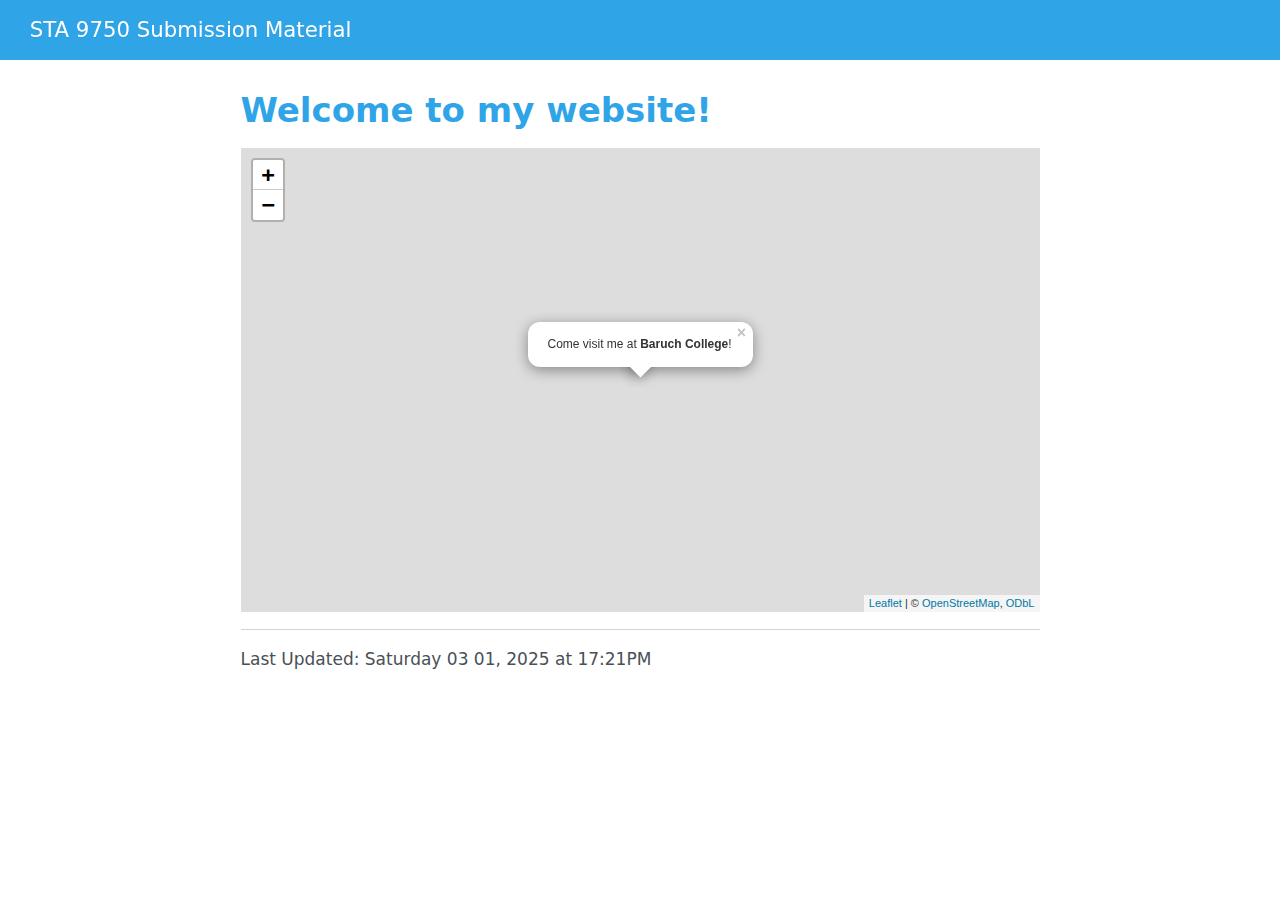
==== commit e7741812: "code removed" ====
--- a/docs/index.html
+++ b/docs/index.html
@@ -19,40 +19,6 @@
   width: 0.8em;
   margin: 0 0.8em 0.2em -1em; /* quarto-specific, see https://github.com/quarto-dev/quarto-cli/issues/4556 */ 
   vertical-align: middle;
-}
-/* CSS for syntax highlighting */
-pre > code.sourceCode { white-space: pre; position: relative; }
-pre > code.sourceCode > span { line-height: 1.25; }
-pre > code.sourceCode > span:empty { height: 1.2em; }
-.sourceCode { overflow: visible; }
-code.sourceCode > span { color: inherit; text-decoration: inherit; }
-div.sourceCode { margin: 1em 0; }
-pre.sourceCode { margin: 0; }
-@media screen {
-div.sourceCode { overflow: auto; }
-}
-@media print {
-pre > code.sourceCode { white-space: pre-wrap; }
-pre > code.sourceCode > span { display: inline-block; text-indent: -5em; padding-left: 5em; }
-}
-pre.numberSource code
-  { counter-reset: source-line 0; }
-pre.numberSource code > span
-  { position: relative; left: -4em; counter-increment: source-line; }
-pre.numberSource code > span > a:first-child::before
-  { content: counter(source-line);
-    position: relative; left: -1em; text-align: right; vertical-align: baseline;
-    border: none; display: inline-block;
-    -webkit-touch-callout: none; -webkit-user-select: none;
-    -khtml-user-select: none; -moz-user-select: none;
-    -ms-user-select: none; user-select: none;
-    padding: 0 4px; width: 4em;
-  }
-pre.numberSource { margin-left: 3em;  padding-left: 4px; }
-div.sourceCode
-  {   }
-@media screen {
-pre > code.sourceCode > span > a:first-child::before { text-decoration: underline; }
 }
 </style>
 
@@ -158,73 +124,13 @@
 
 
 <div class="cell">
-<div class="sourceCode cell-code" id="cb1"><pre class="sourceCode r code-with-copy"><code class="sourceCode r"><span id="cb1-1"><a href="#cb1-1" aria-hidden="true" tabindex="-1"></a><span class="cf">if</span> (<span class="sc">!</span><span class="fu">require</span>(<span class="st">"leaflet"</span>)) <span class="fu">install.packages</span>(<span class="st">"leaflet"</span>)</span></code><button title="Copy to Clipboard" class="code-copy-button"><i class="bi"></i></button></pre></div>
-<div class="cell-output cell-output-stderr">
-<pre><code>Loading required package: leaflet</code></pre>
-</div>
-<div class="sourceCode cell-code" id="cb3"><pre class="sourceCode r code-with-copy"><code class="sourceCode r"><span id="cb3-1"><a href="#cb3-1" aria-hidden="true" tabindex="-1"></a><span class="cf">if</span> (<span class="sc">!</span><span class="fu">require</span>(<span class="st">"tidyverse"</span>)) {</span>
-<span id="cb3-2"><a href="#cb3-2" aria-hidden="true" tabindex="-1"></a>  <span class="fu">install.packages</span>(<span class="st">"tidyverse"</span>)</span>
-<span id="cb3-3"><a href="#cb3-3" aria-hidden="true" tabindex="-1"></a>}</span></code><button title="Copy to Clipboard" class="code-copy-button"><i class="bi"></i></button></pre></div>
-<div class="cell-output cell-output-stderr">
-<pre><code>Loading required package: tidyverse</code></pre>
-</div>
-<div class="cell-output cell-output-stderr">
-<pre><code>── Attaching core tidyverse packages ──────────────────────── tidyverse 2.0.0 ──
-✔ dplyr     1.1.4     ✔ readr     2.1.5
-✔ forcats   1.0.0     ✔ stringr   1.5.1
-✔ ggplot2   3.5.1     ✔ tibble    3.2.1
-✔ lubridate 1.9.4     ✔ tidyr     1.3.1
-✔ purrr     1.0.4     
-── Conflicts ────────────────────────────────────────── tidyverse_conflicts() ──
-✖ dplyr::filter() masks stats::filter()
-✖ dplyr::lag()    masks stats::lag()
-ℹ Use the conflicted package (&lt;http://conflicted.r-lib.org/&gt;) to force all conflicts to become errors</code></pre>
-</div>
-<div class="sourceCode cell-code" id="cb6"><pre class="sourceCode r code-with-copy"><code class="sourceCode r"><span id="cb6-1"><a href="#cb6-1" aria-hidden="true" tabindex="-1"></a><span class="fu">library</span>(tidyverse)</span>
-<span id="cb6-2"><a href="#cb6-2" aria-hidden="true" tabindex="-1"></a><span class="fu">library</span>(rvest)</span></code><button title="Copy to Clipboard" class="code-copy-button"><i class="bi"></i></button></pre></div>
-<div class="cell-output cell-output-stderr">
-<pre><code>
-Attaching package: 'rvest'
-
-The following object is masked from 'package:readr':
-
-    guess_encoding</code></pre>
-</div>
-<div class="sourceCode cell-code" id="cb8"><pre class="sourceCode r code-with-copy"><code class="sourceCode r"><span id="cb8-1"><a href="#cb8-1" aria-hidden="true" tabindex="-1"></a><span class="fu">library</span>(leaflet)</span>
-<span id="cb8-2"><a href="#cb8-2" aria-hidden="true" tabindex="-1"></a></span>
-<span id="cb8-3"><a href="#cb8-3" aria-hidden="true" tabindex="-1"></a>pAGE <span class="ot">&lt;-</span> <span class="fu">read_html</span>(<span class="st">"https://en.wikipedia.org/wiki/Baruch_College"</span>)</span>
-<span id="cb8-4"><a href="#cb8-4" aria-hidden="true" tabindex="-1"></a>pAGE <span class="sc">|&gt;</span></span>
-<span id="cb8-5"><a href="#cb8-5" aria-hidden="true" tabindex="-1"></a>  <span class="fu">html_element</span>(<span class="st">".latitude"</span>) <span class="sc">|&gt;</span></span>
-<span id="cb8-6"><a href="#cb8-6" aria-hidden="true" tabindex="-1"></a>  <span class="fu">html_text2</span>() <span class="ot">-&gt;</span> BaruchLatitude</span>
-<span id="cb8-7"><a href="#cb8-7" aria-hidden="true" tabindex="-1"></a>baruch_longitude <span class="ot">&lt;-</span> pAGE <span class="sc">|&gt;</span></span>
-<span id="cb8-8"><a href="#cb8-8" aria-hidden="true" tabindex="-1"></a>  <span class="fu">html_element</span>(<span class="st">".longitude"</span>) <span class="sc">|&gt;</span></span>
-<span id="cb8-9"><a href="#cb8-9" aria-hidden="true" tabindex="-1"></a>  <span class="fu">html_text2</span>()</span>
-<span id="cb8-10"><a href="#cb8-10" aria-hidden="true" tabindex="-1"></a></span>
-<span id="cb8-11"><a href="#cb8-11" aria-hidden="true" tabindex="-1"></a>BaruchLatitude <span class="ot">&lt;-</span> <span class="fu">sum</span>(<span class="fu">as.numeric</span>(<span class="fu">strsplit</span>(</span>
-<span id="cb8-12"><a href="#cb8-12" aria-hidden="true" tabindex="-1"></a>  BaruchLatitude,</span>
-<span id="cb8-13"><a href="#cb8-13" aria-hidden="true" tabindex="-1"></a>  <span class="st">"[^0123456789]"</span></span>
-<span id="cb8-14"><a href="#cb8-14" aria-hidden="true" tabindex="-1"></a>)[[<span class="dv">1</span>]]) <span class="sc">*</span> (<span class="dv">1</span> <span class="sc">/</span> <span class="dv">60</span>)<span class="sc">^</span>(<span class="dv">0</span><span class="sc">:</span><span class="dv">2</span>), <span class="at">na.rm =</span> <span class="cn">TRUE</span>)</span></code><button title="Copy to Clipboard" class="code-copy-button"><i class="bi"></i></button></pre></div>
-<div class="cell-output cell-output-stderr">
-<pre><code>Warning in as.numeric(strsplit(BaruchLatitude, "[^0123456789]")[[1]]) * :
-longer object length is not a multiple of shorter object length</code></pre>
-</div>
-<div class="sourceCode cell-code" id="cb10"><pre class="sourceCode r code-with-copy"><code class="sourceCode r"><span id="cb10-1"><a href="#cb10-1" aria-hidden="true" tabindex="-1"></a>baruch_longitude <span class="ot">&lt;-</span> <span class="fu">sum</span>(<span class="fu">as.numeric</span>(<span class="fu">strsplit</span>(baruch_longitude, <span class="st">"[^0123456789]"</span>)[[<span class="dv">1</span>]]) <span class="sc">*</span></span>
-<span id="cb10-2"><a href="#cb10-2" aria-hidden="true" tabindex="-1"></a>  (<span class="dv">1</span> <span class="sc">/</span> <span class="dv">60</span>)<span class="sc">^</span>(<span class="dv">0</span><span class="sc">:</span><span class="dv">2</span>), <span class="at">na.rm =</span> <span class="cn">TRUE</span>)</span></code><button title="Copy to Clipboard" class="code-copy-button"><i class="bi"></i></button></pre></div>
-<div class="cell-output cell-output-stderr">
-<pre><code>Warning in as.numeric(strsplit(baruch_longitude, "[^0123456789]")[[1]]) * :
-longer object length is not a multiple of shorter object length</code></pre>
-</div>
-<div class="sourceCode cell-code" id="cb12"><pre class="sourceCode r code-with-copy"><code class="sourceCode r"><span id="cb12-1"><a href="#cb12-1" aria-hidden="true" tabindex="-1"></a><span class="fu">leaflet</span>() <span class="sc">%&gt;%</span></span>
-<span id="cb12-2"><a href="#cb12-2" aria-hidden="true" tabindex="-1"></a>  <span class="fu">addTiles</span>() <span class="sc">%&gt;%</span></span>
-<span id="cb12-3"><a href="#cb12-3" aria-hidden="true" tabindex="-1"></a>  <span class="fu">setView</span>(<span class="sc">-</span>baruch_longitude, BaruchLatitude, <span class="at">zoom =</span> <span class="dv">17</span>) <span class="sc">%&gt;%</span></span>
-<span id="cb12-4"><a href="#cb12-4" aria-hidden="true" tabindex="-1"></a>  <span class="fu">addPopups</span>(<span class="sc">-</span>baruch_longitude, BaruchLatitude, <span class="st">"Come visit me at &lt;b&gt;Baruch College&lt;/b&gt;!"</span>)</span></code><button title="Copy to Clipboard" class="code-copy-button"><i class="bi"></i></button></pre></div>
 <div class="cell-output-display">
-<div class="leaflet html-widget html-fill-item" id="htmlwidget-6a853c9718ca7babdd03" style="width:100%;height:464px;"></div>
-<script type="application/json" data-for="htmlwidget-6a853c9718ca7babdd03">{"x":{"options":{"crs":{"crsClass":"L.CRS.EPSG3857","code":null,"proj4def":null,"projectedBounds":null,"options":{}}},"calls":[{"method":"addTiles","args":["https://{s}.tile.openstreetmap.org/{z}/{x}/{y}.png",null,null,{"minZoom":0,"maxZoom":18,"tileSize":256,"subdomains":"abc","errorTileUrl":"","tms":false,"noWrap":false,"zoomOffset":0,"zoomReverse":false,"opacity":1,"zIndex":1,"detectRetina":false,"attribution":"&copy; <a href=\"https://openstreetmap.org/copyright/\">OpenStreetMap<\/a>,  <a href=\"https://opendatacommons.org/licenses/odbl/\">ODbL<\/a>"}]},{"method":"addPopups","args":[40.74027777777778,-73.98333333333333,"Come visit me at <b>Baruch College<\/b>!",null,null,{"maxWidth":300,"minWidth":50,"autoPan":true,"keepInView":false,"closeButton":true,"className":""}]}],"setView":[[40.74027777777778,-73.98333333333333],17,[]],"limits":{"lat":[40.74027777777778,40.74027777777778],"lng":[-73.98333333333333,-73.98333333333333]}},"evals":[],"jsHooks":[]}</script>
+<div class="leaflet html-widget html-fill-item" id="htmlwidget-446d7d7aa886b26b0867" style="width:100%;height:464px;"></div>
+<script type="application/json" data-for="htmlwidget-446d7d7aa886b26b0867">{"x":{"options":{"crs":{"crsClass":"L.CRS.EPSG3857","code":null,"proj4def":null,"projectedBounds":null,"options":{}}},"calls":[{"method":"addTiles","args":["https://{s}.tile.openstreetmap.org/{z}/{x}/{y}.png",null,null,{"minZoom":0,"maxZoom":18,"tileSize":256,"subdomains":"abc","errorTileUrl":"","tms":false,"noWrap":false,"zoomOffset":0,"zoomReverse":false,"opacity":1,"zIndex":1,"detectRetina":false,"attribution":"&copy; <a href=\"https://openstreetmap.org/copyright/\">OpenStreetMap<\/a>,  <a href=\"https://opendatacommons.org/licenses/odbl/\">ODbL<\/a>"}]},{"method":"addPopups","args":[40.74027777777778,-73.98333333333333,"Come visit me at <b>Baruch College<\/b>!",null,null,{"maxWidth":300,"minWidth":50,"autoPan":true,"keepInView":false,"closeButton":true,"className":""}]}],"setView":[[40.74027777777778,-73.98333333333333],17,[]],"limits":{"lat":[40.74027777777778,40.74027777777778],"lng":[-73.98333333333333,-73.98333333333333]}},"evals":[],"jsHooks":[]}</script>
 </div>
 </div>
 <hr>
-<p>Last Updated: Saturday 03 01, 2025 at 17:14PM</p>
+<p>Last Updated: Saturday 03 01, 2025 at 17:21PM</p>
 
 
 
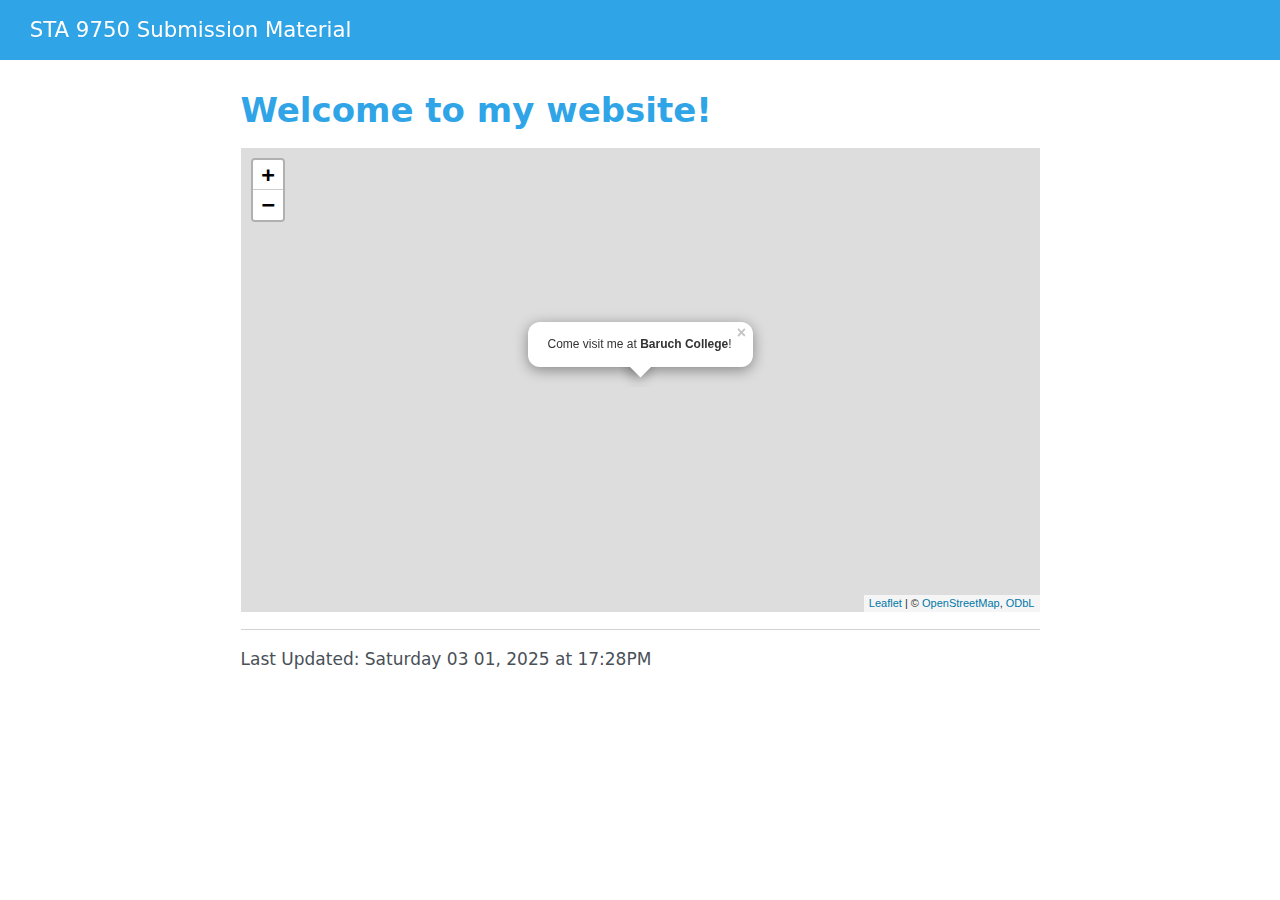
==== commit e879edd5: "mp1" ====
--- a/docs/index.html
+++ b/docs/index.html
@@ -125,12 +125,12 @@
 
 <div class="cell">
 <div class="cell-output-display">
-<div class="leaflet html-widget html-fill-item" id="htmlwidget-446d7d7aa886b26b0867" style="width:100%;height:464px;"></div>
-<script type="application/json" data-for="htmlwidget-446d7d7aa886b26b0867">{"x":{"options":{"crs":{"crsClass":"L.CRS.EPSG3857","code":null,"proj4def":null,"projectedBounds":null,"options":{}}},"calls":[{"method":"addTiles","args":["https://{s}.tile.openstreetmap.org/{z}/{x}/{y}.png",null,null,{"minZoom":0,"maxZoom":18,"tileSize":256,"subdomains":"abc","errorTileUrl":"","tms":false,"noWrap":false,"zoomOffset":0,"zoomReverse":false,"opacity":1,"zIndex":1,"detectRetina":false,"attribution":"&copy; <a href=\"https://openstreetmap.org/copyright/\">OpenStreetMap<\/a>,  <a href=\"https://opendatacommons.org/licenses/odbl/\">ODbL<\/a>"}]},{"method":"addPopups","args":[40.74027777777778,-73.98333333333333,"Come visit me at <b>Baruch College<\/b>!",null,null,{"maxWidth":300,"minWidth":50,"autoPan":true,"keepInView":false,"closeButton":true,"className":""}]}],"setView":[[40.74027777777778,-73.98333333333333],17,[]],"limits":{"lat":[40.74027777777778,40.74027777777778],"lng":[-73.98333333333333,-73.98333333333333]}},"evals":[],"jsHooks":[]}</script>
+<div class="leaflet html-widget html-fill-item" id="htmlwidget-1eee6629829f2b807cf5" style="width:100%;height:464px;"></div>
+<script type="application/json" data-for="htmlwidget-1eee6629829f2b807cf5">{"x":{"options":{"crs":{"crsClass":"L.CRS.EPSG3857","code":null,"proj4def":null,"projectedBounds":null,"options":{}}},"calls":[{"method":"addTiles","args":["https://{s}.tile.openstreetmap.org/{z}/{x}/{y}.png",null,null,{"minZoom":0,"maxZoom":18,"tileSize":256,"subdomains":"abc","errorTileUrl":"","tms":false,"noWrap":false,"zoomOffset":0,"zoomReverse":false,"opacity":1,"zIndex":1,"detectRetina":false,"attribution":"&copy; <a href=\"https://openstreetmap.org/copyright/\">OpenStreetMap<\/a>,  <a href=\"https://opendatacommons.org/licenses/odbl/\">ODbL<\/a>"}]},{"method":"addPopups","args":[40.74027777777778,-73.98333333333333,"Come visit me at <b>Baruch College<\/b>!",null,null,{"maxWidth":300,"minWidth":50,"autoPan":true,"keepInView":false,"closeButton":true,"className":""}]}],"setView":[[40.74027777777778,-73.98333333333333],17,[]],"limits":{"lat":[40.74027777777778,40.74027777777778],"lng":[-73.98333333333333,-73.98333333333333]}},"evals":[],"jsHooks":[]}</script>
 </div>
 </div>
 <hr>
-<p>Last Updated: Saturday 03 01, 2025 at 17:21PM</p>
+<p>Last Updated: Saturday 03 01, 2025 at 17:28PM</p>
 
 
 
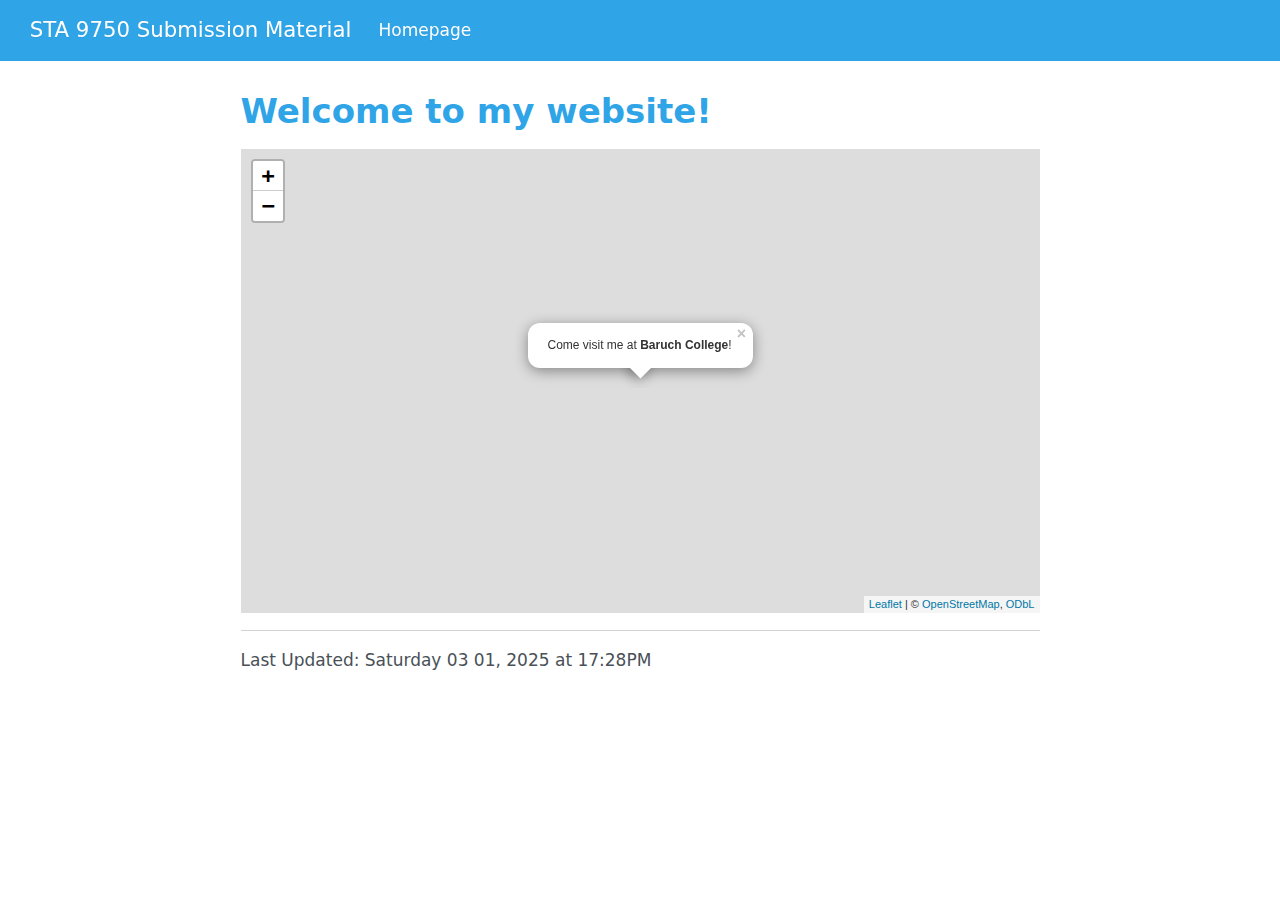
==== commit ea5225cf: "2" ====
--- a/docs/index.html
+++ b/docs/index.html
@@ -91,7 +91,18 @@
     <span class="navbar-title">STA 9750 Submission Material</span>
     </a>
   </div>
-        <div class="quarto-navbar-tools tools-end">
+          <button class="navbar-toggler" type="button" data-bs-toggle="collapse" data-bs-target="#navbarCollapse" aria-controls="navbarCollapse" role="menu" aria-expanded="false" aria-label="Toggle navigation" onclick="if (window.quartoToggleHeadroom) { window.quartoToggleHeadroom(); }">
+  <span class="navbar-toggler-icon"></span>
+</button>
+          <div class="collapse navbar-collapse" id="navbarCollapse">
+            <ul class="navbar-nav navbar-nav-scroll me-auto">
+  <li class="nav-item">
+    <a class="nav-link" href="././index.html"> 
+<span class="menu-text">Homepage</span></a>
+  </li>  
+</ul>
+          </div> <!-- /navcollapse -->
+            <div class="quarto-navbar-tools">
 </div>
       </div> <!-- /container-fluid -->
     </nav>
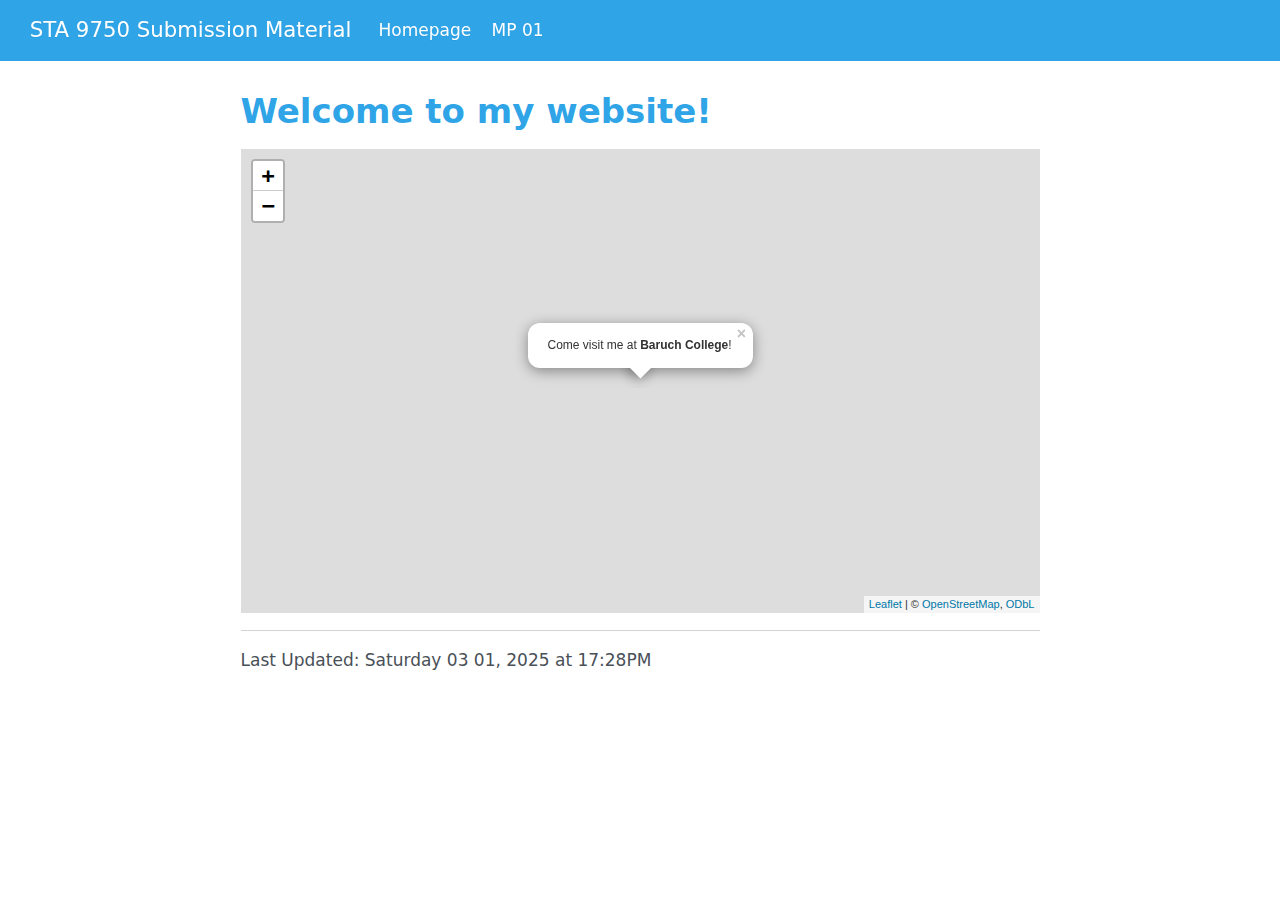
==== commit 5b0d0c2e: "3" ====
--- a/docs/index.html
+++ b/docs/index.html
@@ -100,6 +100,10 @@
     <a class="nav-link" href="././index.html"> 
 <span class="menu-text">Homepage</span></a>
   </li>  
+  <li class="nav-item">
+    <a class="nav-link" href="././mp01.html"> 
+<span class="menu-text">MP 01</span></a>
+  </li>  
 </ul>
           </div> <!-- /navcollapse -->
             <div class="quarto-navbar-tools">
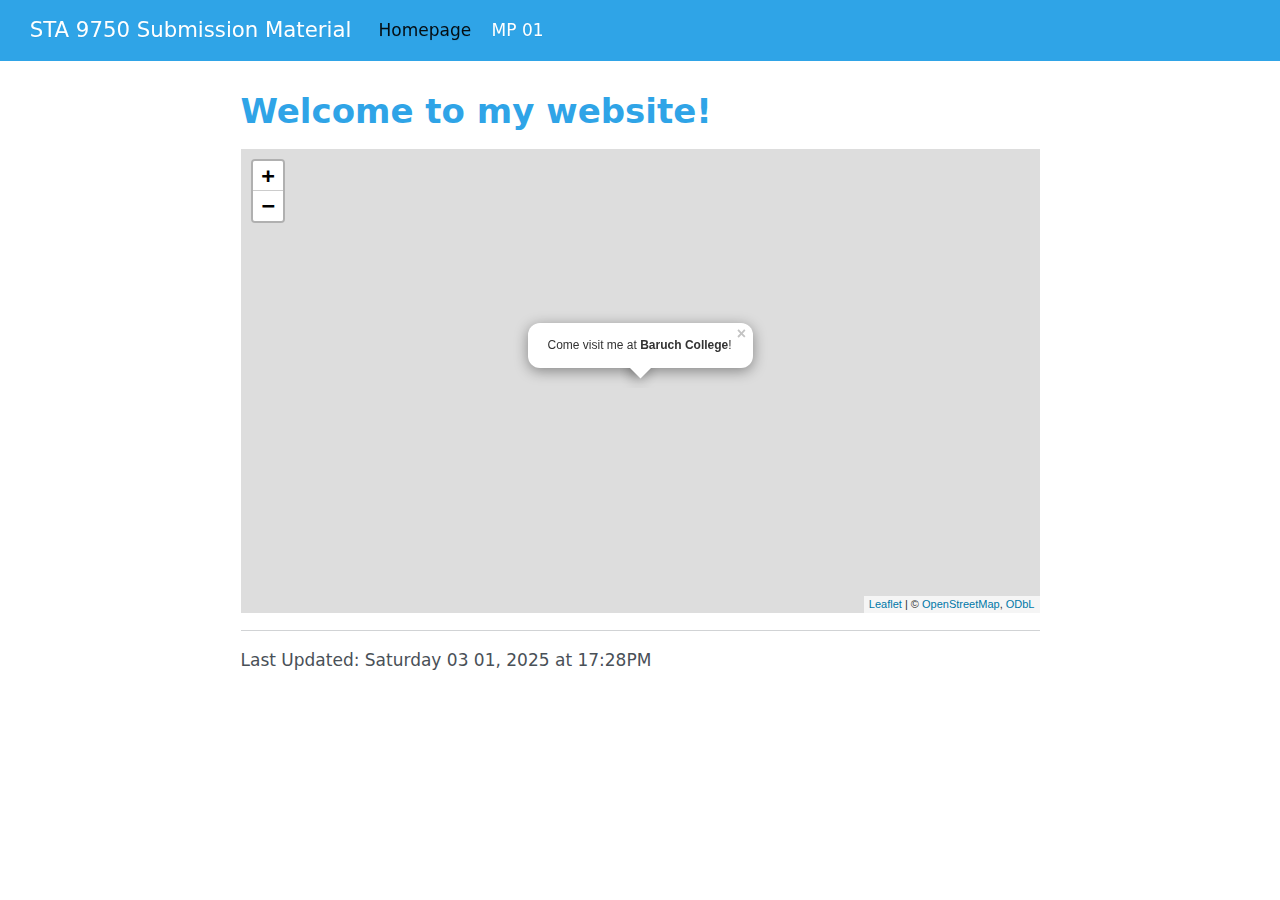
==== commit 387fe86f: "mp02" ====
--- a/docs/index.html
+++ b/docs/index.html
@@ -97,11 +97,11 @@
           <div class="collapse navbar-collapse" id="navbarCollapse">
             <ul class="navbar-nav navbar-nav-scroll me-auto">
   <li class="nav-item">
-    <a class="nav-link" href="././index.html"> 
+    <a class="nav-link active" href="./index.html" aria-current="page"> 
 <span class="menu-text">Homepage</span></a>
   </li>  
   <li class="nav-item">
-    <a class="nav-link" href="././mp01.html"> 
+    <a class="nav-link" href="./mp01.html"> 
 <span class="menu-text">MP 01</span></a>
   </li>  
 </ul>
